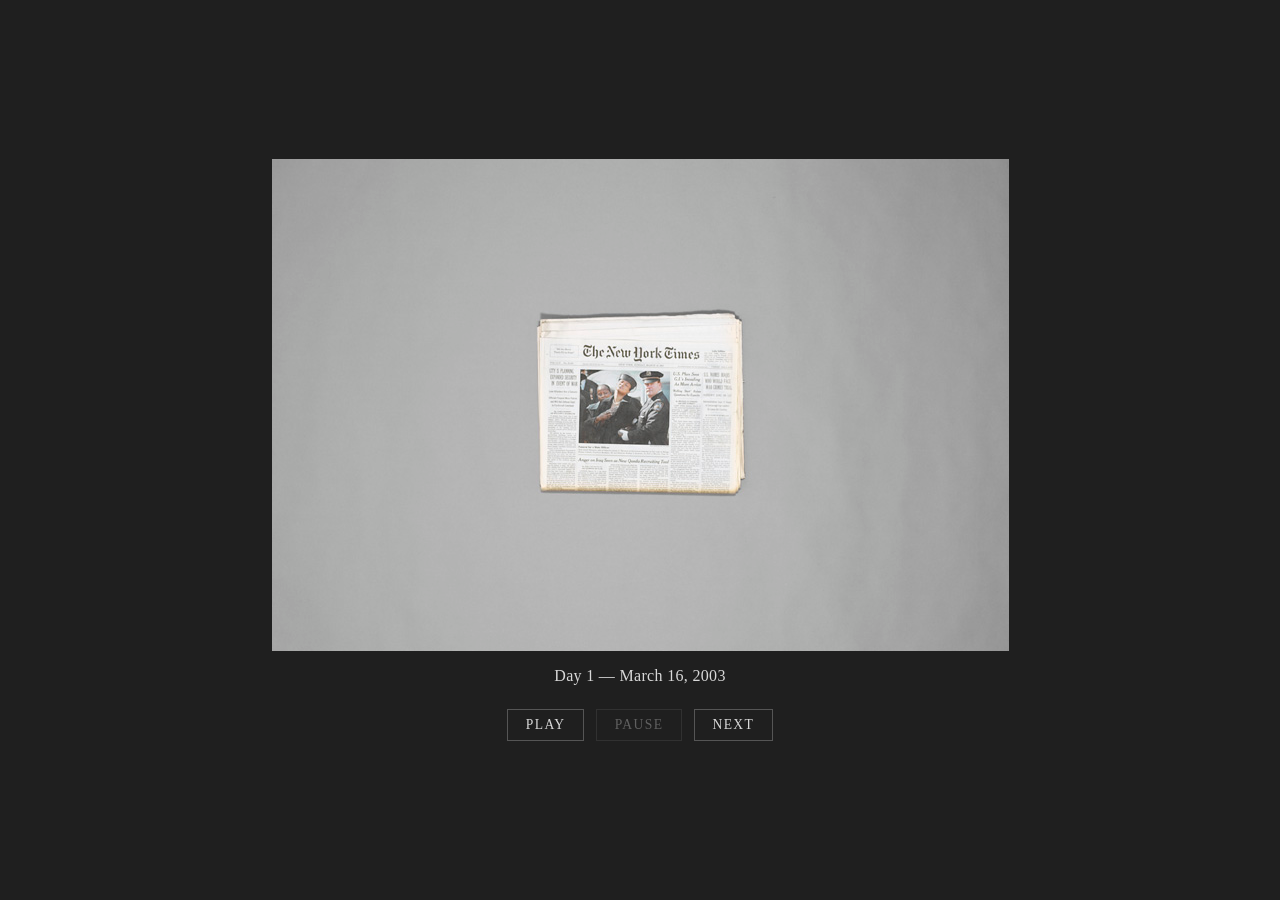
==== viewer.html @ 66c9b018 "Add static 200 Days site: landing statement and forward-only viewer Landing page shows the project s" ====
<!doctype html>
<html lang="en">
<head>
<meta charset="utf-8">
<meta name="viewport" content="width=device-width, initial-scale=1">
<title>200 Days</title>
<link rel="stylesheet" href="assets/style.css">
</head>
<body class="viewer">
<main>
  <figure>
    <div class="frame">
      <img id="back" alt="">
      <img id="front" alt="">
    </div>
    <figcaption id="caption" aria-live="polite"></figcaption>
  </figure>
  <nav class="controls">
    <button id="play" type="button">Play</button>
    <button id="pause" type="button">Pause</button>
    <button id="next" type="button">Next</button>
  </nav>
</main>
<script src="assets/viewer.js"></script>
</body>
</html>
---- assets/style.css ----
*, *::before, *::after { box-sizing: border-box; }

html, body {
  margin: 0;
  min-height: 100%;
  background: #1f1f1f;
  color: #d8d8d8;
  font-family: Georgia, "Times New Roman", Times, serif;
}

body {
  min-height: 100vh;
  display: flex;
  align-items: center;
  justify-content: center;
  padding: 2rem 1rem;
}

/* Landing */
.statement {
  max-width: 34rem;
  font-size: 1.05rem;
  line-height: 1.7;
  text-align: center;
}
.statement p { margin: 0 0 1.25rem; }
.signature { font-style: italic; }
.enter {
  display: inline-block;
  margin-top: 1rem;
  color: #f2f2f2;
  text-decoration: none;
  letter-spacing: 0.15em;
  text-transform: uppercase;
  font-size: 0.85rem;
  border-bottom: 1px solid #666;
  padding-bottom: 2px;
}
.enter:hover, .enter:focus-visible { border-color: #f2f2f2; }

/* Viewer */
.viewer main { width: 100%; max-width: 737px; text-align: center; }
figure { margin: 0; }
.frame {
  position: relative;
  width: 100%;
  aspect-ratio: 737 / 492;
  background: #111;
}
.frame img {
  position: absolute;
  inset: 0;
  width: 100%;
  height: 100%;
  object-fit: contain;
  display: block;
}
#front { opacity: 1; }
#front.fading { transition: opacity 0.9s linear; }
figcaption {
  margin-top: 1rem;
  font-size: 1rem;
  letter-spacing: 0.02em;
}
.controls {
  margin-top: 1.5rem;
  display: flex;
  justify-content: center;
  gap: 0.75rem;
}
.controls button {
  font: inherit;
  font-size: 0.85rem;
  letter-spacing: 0.1em;
  text-transform: uppercase;
  color: #d8d8d8;
  background: transparent;
  border: 1px solid #555;
  padding: 0.45rem 1.1rem;
  cursor: pointer;
}
.controls button:hover:not(:disabled),
.controls button:focus-visible { border-color: #d8d8d8; color: #fff; }
.controls button:disabled { opacity: 0.35; cursor: default; }
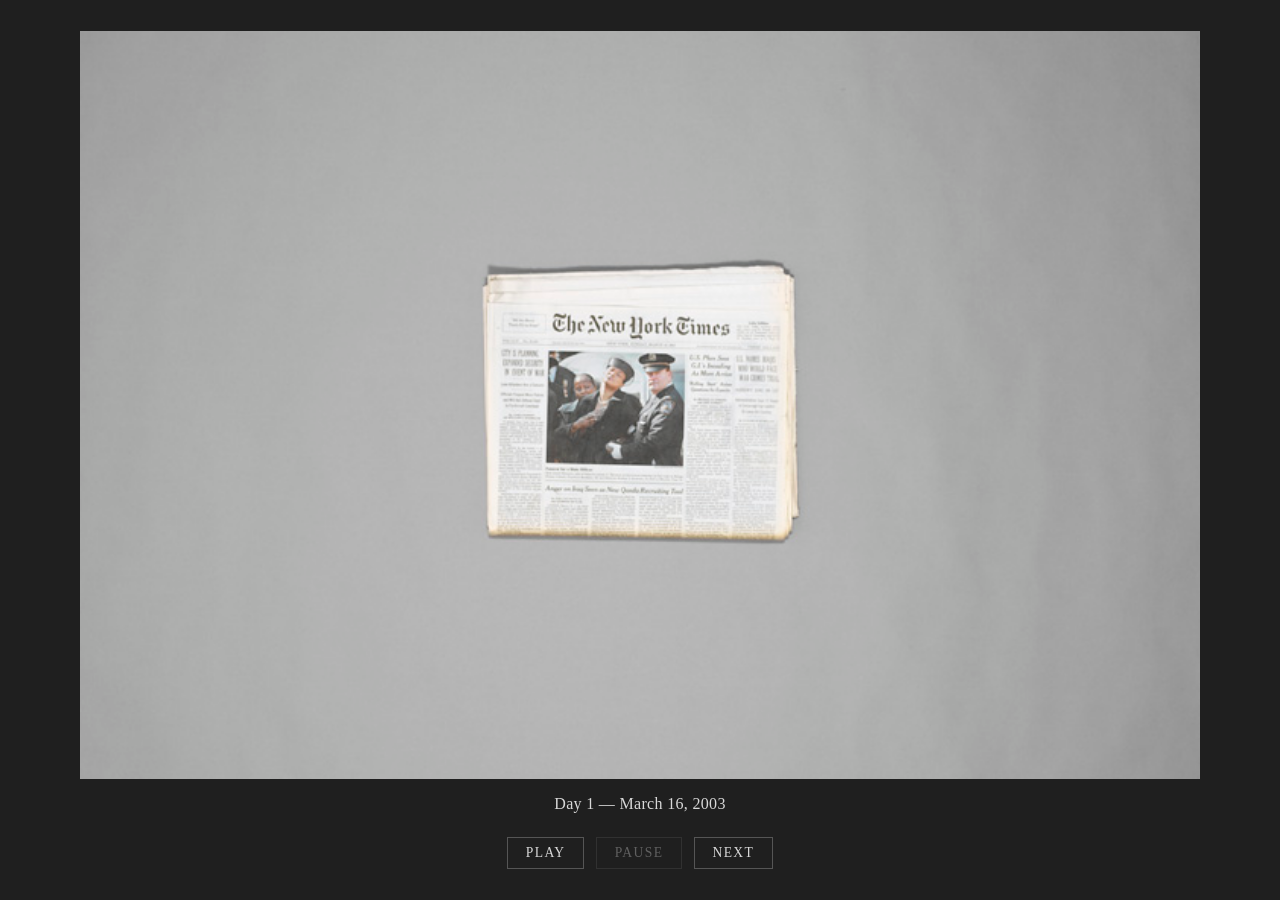
==== commit 4f4d288d: "Cap viewport scale to stop accidental zoom more reliably touch-action: manipulation alone didn't ful" ====
--- a/viewer.html
+++ b/viewer.html
@@ -2,7 +2,7 @@
 <html lang="en">
 <head>
 <meta charset="utf-8">
-<meta name="viewport" content="width=device-width, initial-scale=1">
+<meta name="viewport" content="width=device-width, initial-scale=1, maximum-scale=1">
 <title>200 Days</title>
 <link rel="stylesheet" href="assets/style.css">
 </head>
--- a/assets/style.css
+++ b/assets/style.css
@@ -6,25 +6,30 @@
   background: #1f1f1f;
   color: #d8d8d8;
   font-family: Georgia, "Times New Roman", Times, serif;
+  touch-action: manipulation;
 }
 
 body {
   min-height: 100vh;
+  min-height: 100dvh;
   display: flex;
   align-items: center;
   justify-content: center;
-  padding: 2rem 1rem;
+  padding: 1.25rem 1rem;
 }
 
 /* Landing */
 .statement {
   max-width: 34rem;
   font-size: 1.05rem;
-  line-height: 1.7;
-  text-align: center;
+  line-height: 1.6;
 }
-.statement p { margin: 0 0 1.25rem; }
-.signature { font-style: italic; }
+.statement p { margin: 0 0 1.1rem; }
+.statement h1 {
+  margin: 0 0 1.25rem;
+  font-size: inherit;
+  font-weight: bold;
+}
 .enter {
   display: inline-block;
   margin-top: 1rem;
@@ -33,14 +38,30 @@
   letter-spacing: 0.15em;
   text-transform: uppercase;
   font-size: 0.85rem;
+  font-family: inherit;
+  background: none;
+  border: 0;
   border-bottom: 1px solid #666;
-  padding-bottom: 2px;
+  border-radius: 0;
+  padding: 0 0 2px;
+  cursor: pointer;
 }
 .enter:hover, .enter:focus-visible { border-color: #f2f2f2; }
+.statement .blocked { margin: 1rem 0 0; color: #999; font-size: 0.85rem; }
 
 /* Viewer */
-.viewer main { width: 100%; max-width: 737px; text-align: center; }
-figure { margin: 0; }
+/* The stage is as wide as the window allows, but never so tall that the
+   caption and controls (--chrome) are pushed off screen. */
+.viewer {
+  --chrome: 7.5rem;
+  padding: 1rem;
+}
+.viewer main { width: 100%; text-align: center; }
+figure {
+  margin: 0 auto;
+  width: min(100%, calc((100vh - 2rem - var(--chrome)) * 737 / 492));
+  width: min(100%, calc((100dvh - 2rem - var(--chrome)) * 737 / 492));
+}
 .frame {
   position: relative;
   width: 100%;
